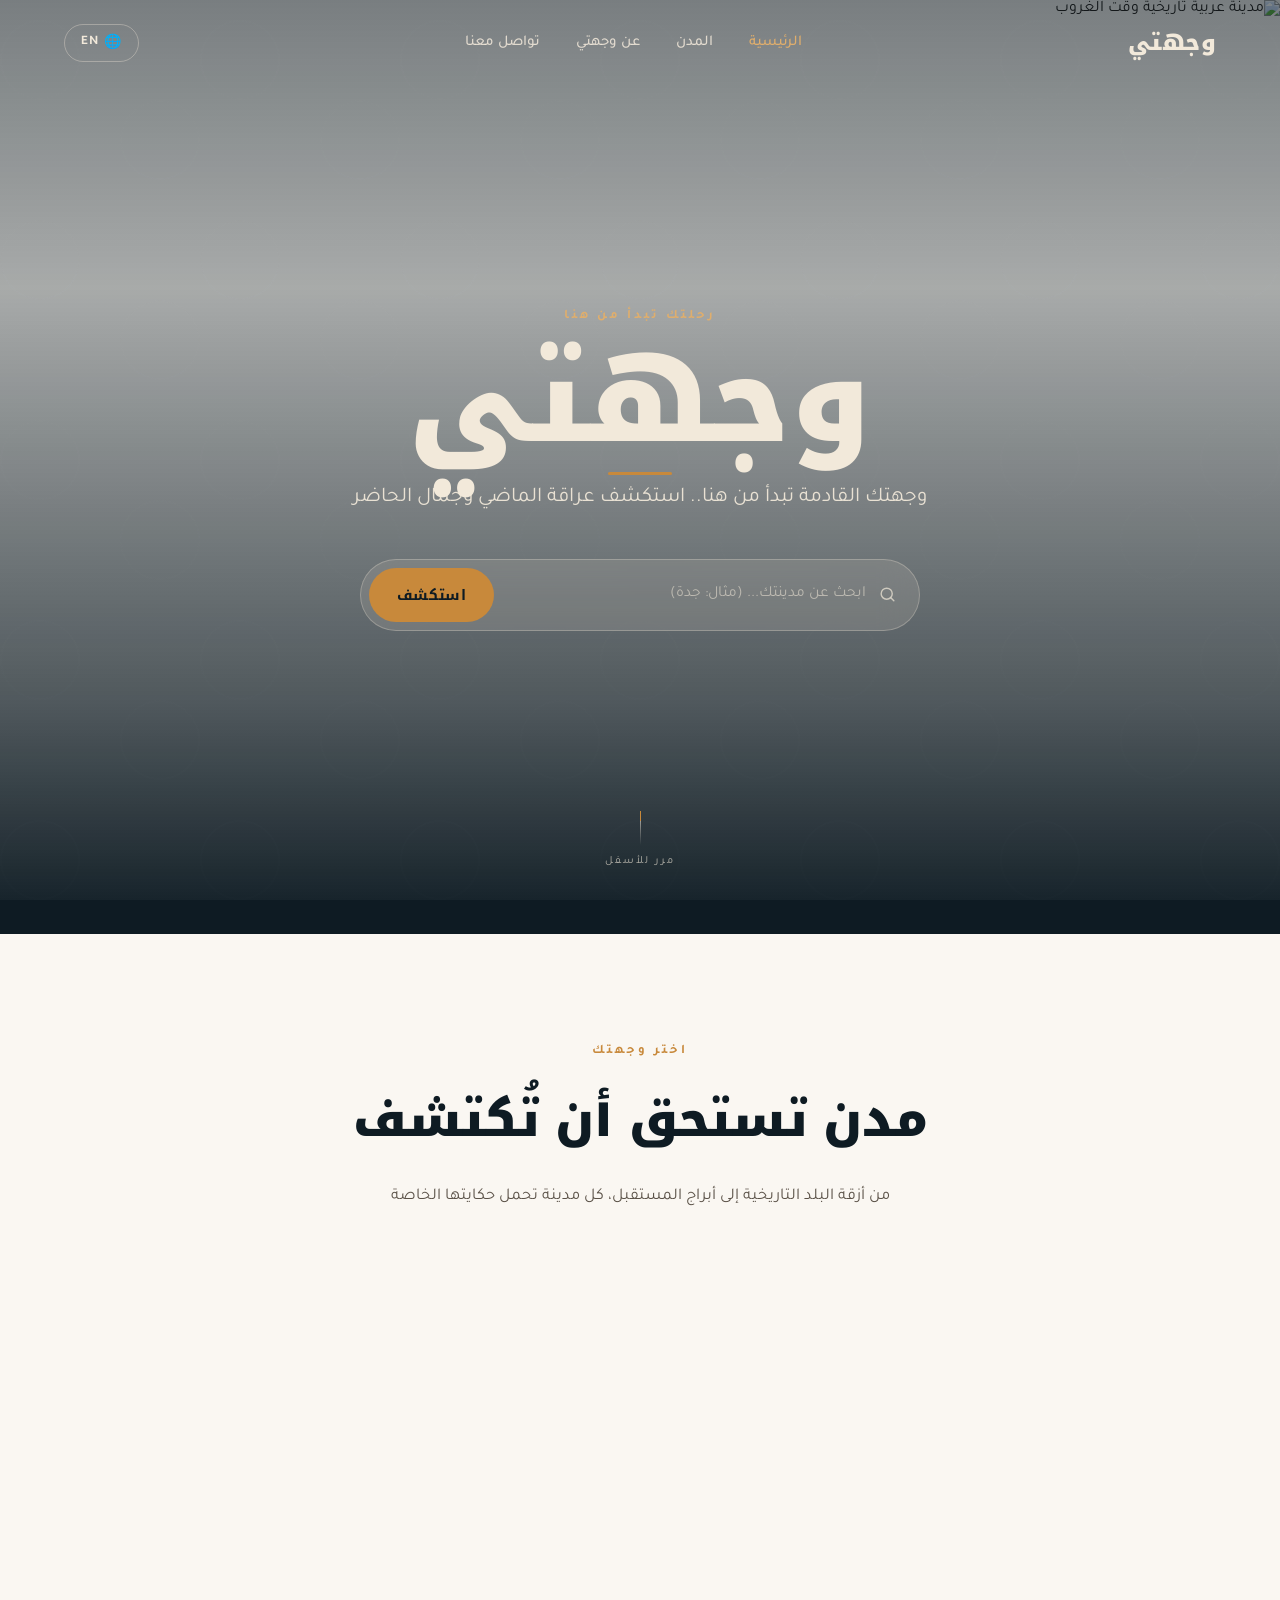
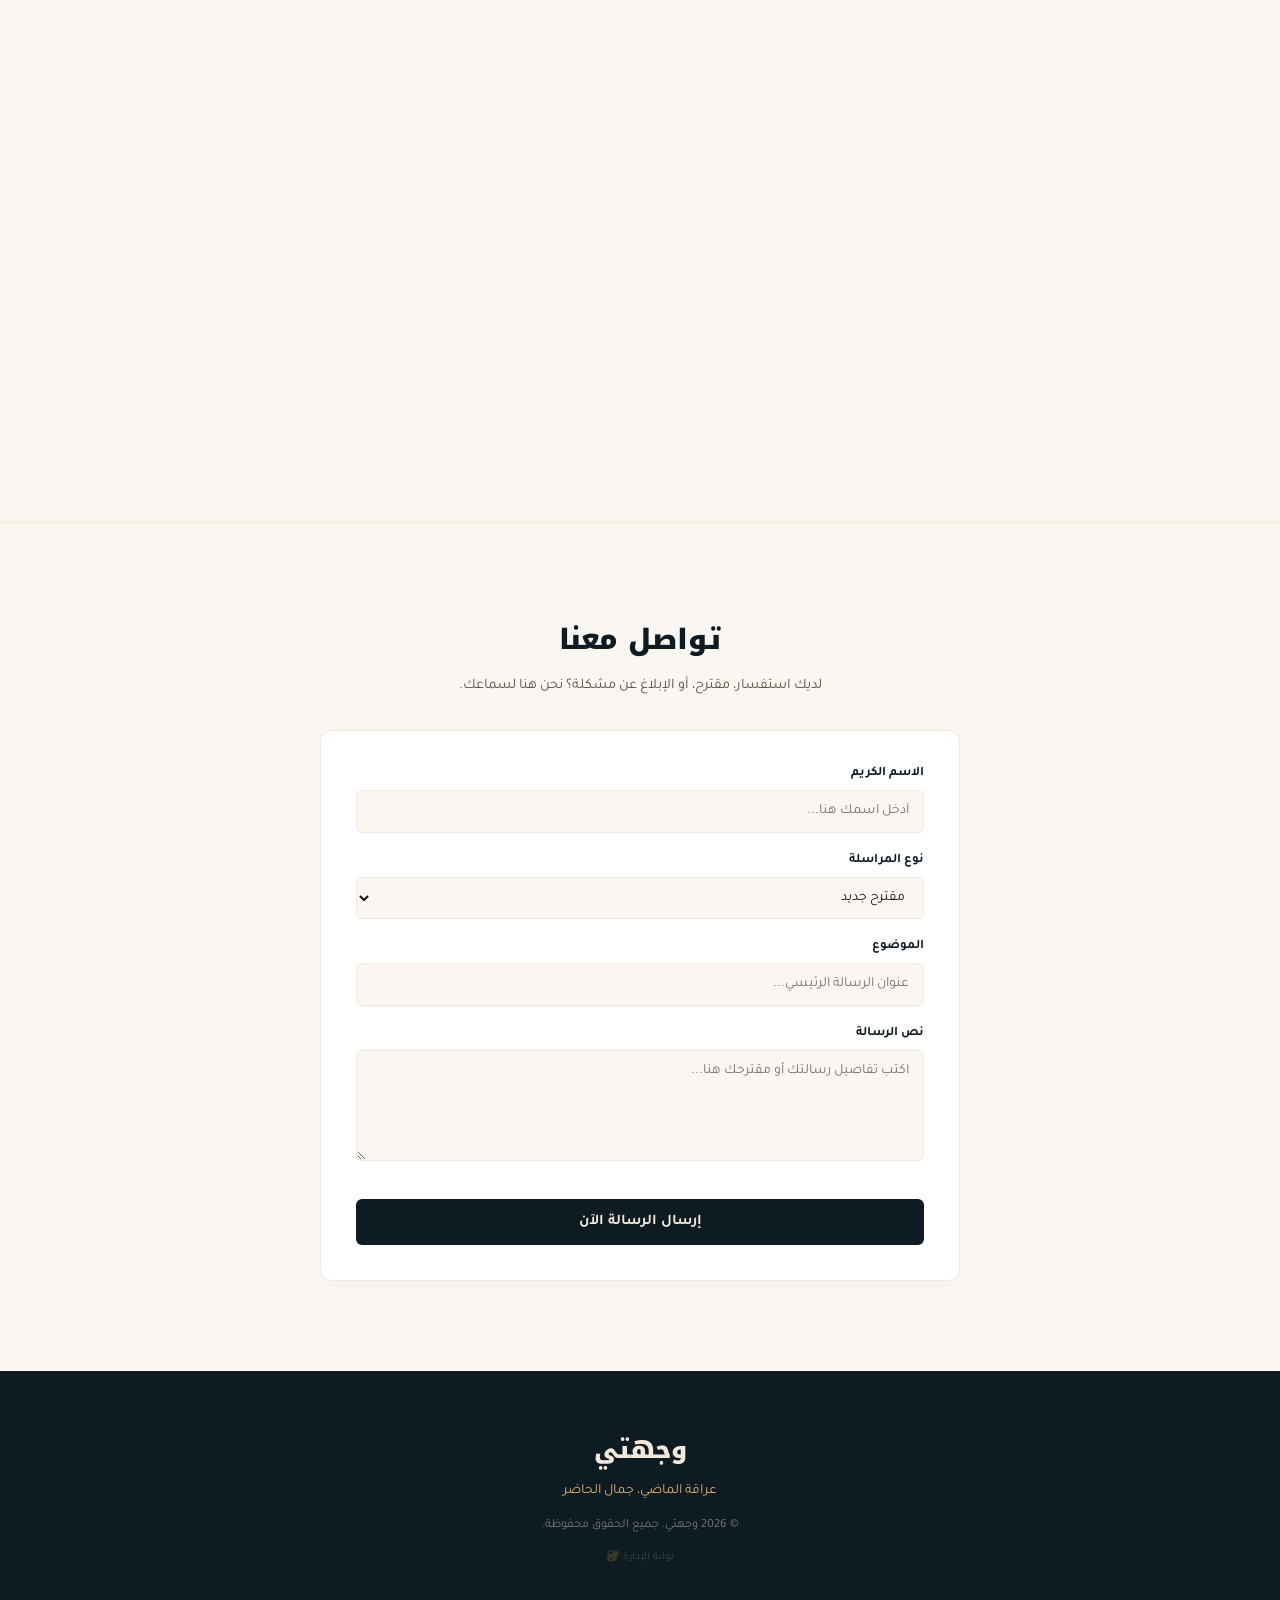
==== index.html @ 1bbedc6c "Add files via upload" ====
<!DOCTYPE html>
<html lang="ar" dir="rtl">
<head>
<meta charset="UTF-8">
<meta name="viewport" content="width=device-width, initial-scale=1.0">
<title>وجهتي | Wajhati — استكشف عراقة الماضي وجمال الحاضر</title>
<meta name="description" content="وجهتي: دليلك السياحي لاستكشاف أجمل المدن العربية. ابحث عن مدينتك القادمة أو اختر من بين جدة، الرياض، ودبي.">


<link rel="preconnect" href="https://fonts.googleapis.com">
<link rel="preconnect" href="https://fonts.gstatic.com" crossorigin>
<link href="https://fonts.googleapis.com/css2?family=Noto+Kufi+Arabic:wght@400;500;700;900&family=Tajawal:wght@300;400;500;700&family=Playfair+Display:ital,wght@0,500;0,700;0,900;1,500&family=Inter:wght@300;400;500;600;700&display=swap" rel="stylesheet">

<link rel="stylesheet" href="style.css">
</head>
<body>

<!-- ===================== NAVBAR ===================== -->
<header class="nav" id="nav">
  <div class="nav__inner">
    <a href="#top" class="nav__logo" data-ar="وجهتي" data-en="Wajhati">وجهتي</a>

    <nav class="nav__links" data-ar-list='["الرئيسية","المدن","عن وجهتي","تواصل معنا"]' data-en-list='["Home","Cities","About","Contact Us"]'>
      <a href="#top" class="active">الرئيسية</a>
      <a href="#cities">المدن</a>
      <a href="#about">عن وجهتي</a>
      <a href="#contact">تواصل معنا</a>
    </nav>

    <button class="lang-switch" id="langSwitch" aria-label="Switch language">
      <span class="lang-switch__globe">🌐</span>
      <span class="lang-switch__label" data-ar="EN" data-en="AR">EN</span>
    </button>
  </div>
</header>

<!-- ===================== HERO ===================== -->
<section class="hero" id="top">
  <div class="hero__bg">
    <img src="https://images.unsplash.com/photo-1539768942893-daf53e448371?auto=format&fit=crop&w=1920&q=80"
         alt="مدينة عربية تاريخية وقت الغروب"
         class="hero__img" id="heroImg">
    <div class="hero__gradient"></div>
    <div class="hero__pattern"></div>
  </div>

  <div class="hero__content">
    <p class="hero__eyebrow" data-ar="رحلتك تبدأ من هنا" data-en="YOUR JOURNEY STARTS HERE">رحلتك تبدأ من هنا</p>

    <h1 class="hero__title">
      <span class="hero__title-ar" data-ar="وجهتي" data-en="Wajhati">وجهتي</span>
    </h1>

    <p class="hero__slogan" data-ar="وجهتك القادمة تبدأ من هنا.. استكشف عراقة الماضي وجمال الحاضر"
       data-en="Your next destination starts here.. Explore the heritage of the past and the beauty of the present">
       وجهتك القادمة تبدأ من هنا.. استكشف عراقة الماضي وجمال الحاضر
    </p>

    <form class="search-bar" id="searchForm" role="search">
      <svg class="search-bar__icon" viewBox="0 0 24 24" fill="none" xmlns="http://www.w3.org/2000/svg">
        <circle cx="11" cy="11" r="7" stroke="currentColor" stroke-width="1.8"/>
        <path d="M20 20L16.5 16.5" stroke="currentColor" stroke-width="1.8" stroke-linecap="round"/>
      </svg>
      <input
        type="text"
        id="searchInput"
        class="search-bar__input"
        placeholder="ابحث عن مدينتك... (مثال: جدة)"
        data-ar-placeholder="ابحث عن مدينتك... (مثال: جدة)"
        data-en-placeholder="Search for your city... (e.g. Dubai)"
        autocomplete="off">
      <button type="submit" class="search-bar__btn" data-ar="استكشف" data-en="Explore">استكشف</button>
    </form>

    <div class="hero__suggest" id="searchSuggest" hidden></div>
  </div>

  <a href="#cities" class="hero__scroll" aria-label="انتقل إلى المدن">
    <span class="hero__scroll-line"></span>
    <span class="hero__scroll-text" data-ar="مرر للأسفل" data-en="Scroll">مرر للأسفل</span>
  </a>
</section>

<!-- ===================== GEOMETRIC DIVIDER (signature element) ===================== -->
<div class="divider" aria-hidden="true">
  <svg viewBox="0 0 1200 60" preserveAspectRatio="none" class="divider__svg">
    <polyline class="divider__path" points="0,30 60,30 90,5 120,55 150,30 1050,30 1080,5 1110,55 1140,30 1200,30" />
  </svg>
</div>

<!-- ===================== CITIES SECTION ===================== -->
<section class="cities" id="cities">
  <div class="cities__head">
    <p class="cities__eyebrow" data-ar="اختر وجهتك" data-en="CHOOSE YOUR DESTINATION">اختر وجهتك</p>
    <h2 class="cities__title" data-ar="مدن تستحق أن تُكتشف" data-en="Cities worth discovering">مدن تستحق أن تُكتشف</h2>
    <p class="cities__sub" data-ar="من أزقة البلد التاريخية إلى أبراج المستقبل، كل مدينة تحمل حكايتها الخاصة"
       data-en="From the historic alleys of Al-Balad to the towers of tomorrow, every city carries its own story">
       من أزقة البلد التاريخية إلى أبراج المستقبل، كل مدينة تحمل حكايتها الخاصة
    </p>
  </div>

  <div class="city-grid" id="cityGrid">

    <!-- Jeddah - featured/large card -->
    <article class="city-card city-card--feature" data-city="جدة" data-city-en="Jeddah" data-slug="jeddah" tabindex="0" role="button">
      <img class="city-card__img" src="https://encrypted-tbn0.gstatic.com/images?q=tbn:ANd9GcT3QonoEvuys_ifdmq8AvYgefjI7_ArIs8GaLgPFwZIPSbZ4iLvled9uHA&s=10" alt="حي البلد التاريخي في جدة">
      <div class="city-card__shade"></div>
      <div class="city-card__content">
        <span class="city-card__tag" data-ar="عروس البحر الأحمر" data-en="Bride of the Red Sea">عروس البحر الأحمر</span>
        <h3 class="city-card__name" data-ar="جدة" data-en="Jeddah">جدة</h3>
        <p class="city-card__desc" data-ar="البلد التاريخي، الواجهة البحرية، ونابض بالحياة" data-en="Historic Al-Balad, a vibrant waterfront corniche">البلد التاريخي، الواجهة البحرية، ونابض بالحياة</p>
        <span class="city-card__cta" data-ar="اكتشف المدينة ←" data-en="Discover the city →">اكتشف المدينة ←</span>
      </div>
    </article>

    <!-- Riyadh -->
    <article class="city-card" data-city="الرياض" data-city-en="Riyadh" data-slug="riyadh" tabindex="0" role="button">
      <img class="city-card__img" src="https://www.rcrc.gov.sa/wp-content/uploads/2025/01/%D8%A7%D9%84%D8%B1%D9%8A%D8%A7%D8%B6-1.jpg.webp" alt="برج المملكة في الرياض">
      <div class="city-card__shade"></div>
      <div class="city-card__content">
        <span class="city-card__tag" data-ar="عاصمة التحول" data-en="Capital of Transformation">عاصمة التحول</span>
        <h3 class="city-card__name" data-ar="الرياض" data-en="Riyadh">الرياض</h3>
        <p class="city-card__desc" data-ar="حيث تلتقي العمارة العصرية بتاريخ نجد" data-en="Where modern architecture meets Najd's heritage">حيث تلتقي العمارة العصرية بتاريخ نجد</p>
        <span class="city-card__cta" data-ar="اكتشف المدينة ←" data-en="Discover the city →">اكتشف المدينة ←</span>
      </div>
    </article>

    <!-- Dubai -->
    <article class="city-card" data-city="دبي" data-city-en="Dubai" data-slug="dubai" tabindex="0" role="button">
      <img class="city-card__img" src="https://images.unsplash.com/photo-1512453979798-5ea266f8880c?auto=format&fit=crop&w=900&q=80" alt="برج خليفة في دبي">
      <div class="city-card__shade"></div>
      <div class="city-card__content">
        <span class="city-card__tag" data-ar="مدينة المستقبل" data-en="City of the Future">مدينة المستقبل</span>
        <h3 class="city-card__name" data-ar="دبي" data-en="Dubai">دبي</h3>
        <p class="city-card__desc" data-ar="ناطحات سحاب، أسواق تقليدية، وفخامة لا حدود لها" data-en="Soaring towers, traditional souks, boundless luxury">ناطحات سحاب، أسواق تقليدية، وفخامة لا حدود لها</p>
        <span class="city-card__cta" data-ar="اكتشف المدينة ←" data-en="Discover the city →">اكتشف المدينة ←</span>
      </div>
    </article>

  </div>
</section>
<section class="contact-sec" id="contact">
  <div class="contact-sec__inner">
    <h2 class="contact-sec__title" data-ar="تواصل معنا" data-en="Contact Us">تواصل معنا</h2>
    <p class="contact-sec__subtitle" data-ar="لديك استفسار، مقترح، أو الإبلاغ عن مشكلة؟ نحن هنا لسماعك." data-en="Have a question, suggestion, or reporting an issue? We're here to listen.">لديك استفسار، مقترح، أو الإبلاغ عن مشكلة؟ نحن هنا لسماعك.</p>
    
    <form id="wajhatiContactForm" class="contact-form">
      <div class="contact-form__group">
        <label data-ar="الاسم" data-en="Your Name">الاسم الكريم</label>
        <input type="text" id="contactName" required placeholder="أدخل اسمك هنا...">
      </div>
      
      <div class="contact-form__group">
        <label data-ar="نوع المراسلة" data-en="Message Type">نوع المراسلة</label>
        <select id="contactType" class="contact-form__select">
          <option value="Suggestion" data-ar="مقترح جديد" data-en="New Suggestion">مقترح جديد</option>
          <option value="Issue Report" data-ar="الإبلاغ عن مشكلة" data-en="Report an Issue">الإبلاغ عن مشكلة</option>
          <option value="Feedback" data-ar="رأي" data-en="General Feedback">رأي وتغذية راجعة</option>
        </select>
      </div>

      <div class="contact-form__group">
        <label data-ar="الموضوع" data-en="Subject">الموضوع</label>
        <input type="text" id="contactSubject" required placeholder="عنوان الرسالة الرئيسي...">
      </div>

      <div class="contact-form__group">
        <label data-ar="نص الرسالة" data-en="Message Details">نص الرسالة</label>
        <textarea id="contactMessage" rows="5" required placeholder="اكتب تفاصيل رسالتك أو مقترحك هنا..."></textarea>
      </div>

      <button type="submit" class="contact-form__btn" data-ar="إرسال الرسالة الآن" data-en="Send Message Now">إرسال الرسالة الآن</button>
    </form>
  </div>
</section>
<!-- ===================== FOOTER (minimal) ===================== -->
<footer class="footer" id="about">
  <div class="footer__inner">
    <span class="footer__logo">وجهتي</span>
    <p class="footer__tag" data-ar="عراقة الماضي، جمال الحاضر" data-en="Heritage of the past, beauty of the present">عراقة الماضي، جمال الحاضر</p>
    <p class="footer__copy" data-ar="© 2026 وجهتي. جميع الحقوق محفوظة." data-en="© 2026 Wajhati. All rights reserved.">© 2026 وجهتي. جميع الحقوق محفوظة.</p>
  </div>
  <div style="text-align: center; margin-top: 15px;">
  <a href="login.html" style="font-size: 11px; color: rgba(242,233,218,.2); font-family: var(--ar-body);" data-ar="بوابة الإدارة 🔐" data-en="Admin Portal 🔐">بوابة الإدارة 🔐</a>
</div>
</footer>

<script type="module" src="script.js"></script>
<script type="module" src="firebase-cities.js"></script>
</body>
</html>
---- style.css ----
:root{
  --night:#0E1B23;
  --night-2:#142732;
  --sand:#F2E9DA;
  --gold:#C8893B;
  --gold-light:#E0AE6C;
  --teal:#1B4B4F;
  --paper:#FAF7F2;
  --ink:#1A1410;
  --ink-soft:#5B5248;

  --ar-display:"Noto Kufi Arabic", sans-serif;
  --ar-body:"Tajawal", sans-serif;
  --en-display:"Playfair Display", serif;
  --en-body:"Inter", sans-serif;

  --ease:cubic-bezier(.22,1,.36,1);
  --container:1240px;
}

*{margin:0;padding:0;box-sizing:border-box;}
html{scroll-behavior:smooth;}

body{
  background:var(--paper);
  color:var(--ink);
  font-family:var(--ar-body);
  overflow-x:hidden;
  -webkit-font-smoothing:antialiased;
}

/* Language mode toggles font stacks site-wide */
body.lang-en{
  font-family:var(--en-body);
}
body.lang-en [dir-flip]{ }

img{display:block;max-width:100%;}
a{color:inherit;text-decoration:none;}
button{font:inherit;cursor:pointer;border:none;background:none;color:inherit;}

@media (prefers-reduced-motion: reduce){
  *{animation-duration:.001ms !important;animation-iteration-count:1 !important;transition-duration:.001ms !important;scroll-behavior:auto !important;}
}

[data-en]{ }
body:not(.lang-en) [data-ar]{} 

/* ============================================================
   NAVBAR
   ============================================================ */
.nav{
  position:fixed; inset-inline:0; top:0;
  z-index:100;
  padding:22px clamp(20px,5vw,64px);
  display:flex; justify-content:center;
  transition:background .4s var(--ease), padding .4s var(--ease), box-shadow .4s var(--ease);
}
.nav.scrolled{
  background:rgba(250,247,242,.88);
  backdrop-filter:blur(14px);
  -webkit-backdrop-filter:blur(14px);
  padding:14px clamp(20px,5vw,64px);
  box-shadow:0 1px 0 rgba(26,20,16,.06);
}
.nav__inner{
  width:100%; max-width:var(--container);
  display:flex; align-items:center; justify-content:space-between;
  gap:24px;
}
.nav__logo{
  font-family:var(--ar-display);
  font-weight:900;
  font-size:22px;
  letter-spacing:.5px;
  color:var(--sand);
  transition:color .4s var(--ease);
}
.nav.scrolled .nav__logo{ color:var(--night); }
body.lang-en .nav__logo{ font-family:var(--en-display); font-style:italic; font-weight:700; }

.nav__links{
  display:flex; gap:36px;
  font-size:15px; font-weight:500;
}
.nav__links a{
  color:rgba(242,233,218,.85);
  position:relative;
  transition:color .3s;
}
.nav.scrolled .nav__links a{ color:var(--ink-soft); }
.nav__links a.active{ color:var(--gold-light); }
.nav.scrolled .nav__links a.active{ color:var(--gold); }
.nav__links a::after{
  content:"";
  position:absolute; right:0; left:0; bottom:-6px;
  height:1.5px; background:var(--gold);
  transform:scaleX(0); transform-origin:center;
  transition:transform .35s var(--ease);
}
.nav__links a:hover::after{ transform:scaleX(1); }

.lang-switch{
  display:flex; align-items:center; gap:6px;
  padding:8px 16px;
  border:1px solid rgba(242,233,218,.35);
  border-radius:999px;
  color:var(--sand);
  font-size:13px; font-weight:600; letter-spacing:.5px;
  transition:all .3s var(--ease);
}
.nav.scrolled .lang-switch{ color:var(--night); border-color:rgba(26,20,16,.18); }
.lang-switch:hover{ border-color:var(--gold); background:rgba(200,137,59,.1); }
.lang-switch__globe{ font-size:14px; }

@media (max-width:760px){
  .nav__links{ display:none; }
}

/* ============================================================
   HERO
   ============================================================ */
.hero{
  position:relative;
  min-height:100vh;
  display:flex; flex-direction:column; align-items:center; justify-content:center;
  overflow:hidden;
}
.hero__bg{ position:absolute; inset:0; z-index:0; }
.hero__img{
  width:100%; height:100%; object-fit:cover;
  position:absolute; inset:0;
  transform:scale(1.06);
  animation:heroZoom 22s ease-out forwards;
}
@keyframes heroZoom{ to{ transform:scale(1); } }

.hero__gradient{
  position:absolute; inset:0;
  background:
    linear-gradient(180deg, rgba(14,27,35,.55) 0%, rgba(14,27,35,.35) 32%, rgba(14,27,35,.72) 78%, rgba(14,27,35,.96) 100%);
}
.hero__pattern{
  position:absolute; inset:0;
  opacity:.07; mix-blend-mode:overlay;
  background-image:
    radial-gradient(circle at 20% 30%, transparent 0 38px, rgba(242,233,218,.4) 39px, transparent 40px),
    radial-gradient(circle at 80% 70%, transparent 0 38px, rgba(242,233,218,.4) 39px, transparent 40px);
  background-size:200px 200px;
}

.hero__content{
  position:relative; z-index:2;
  width:100%; max-width:760px;
  padding:0 24px;
  display:flex; flex-direction:column; align-items:center;
  text-align:center;
  margin-top:40px;
}

.hero__eyebrow{
  font-family:var(--ar-body);
  font-size:13px; font-weight:700;
  letter-spacing:3px;
  color:var(--gold-light);
  text-transform:uppercase;
  margin-bottom:18px;
  opacity:0; animation:fadeUp .8s var(--ease) .15s forwards;
}
body.lang-en .hero__eyebrow{ font-family:var(--en-body); letter-spacing:4px; }

.hero__title{ margin-bottom:18px; opacity:0; animation:fadeUp .9s var(--ease) .3s forwards; }
.hero__title-ar{
  font-family:var(--ar-display);
  font-weight:900;
  font-size:clamp(56px, 11vw, 118px);
  line-height:1;
  color:var(--sand);
  letter-spacing:1px;
  display:inline-block;
  position:relative;
}
body.lang-en .hero__title-ar{
  font-family:var(--en-display);
  font-style:italic;
  font-weight:700;
  letter-spacing:0;
}
.hero__title-ar::after{
  content:"";
  position:absolute; bottom:-14px; left:50%;
  width:64px; height:3px;
  background:var(--gold);
  transform:translateX(-50%);
  border-radius:2px;
}

.hero__slogan{
  font-family:var(--ar-body);
  font-weight:400;
  font-size:clamp(16px, 2.4vw, 21px);
  line-height:1.8;
  color:rgba(242,233,218,.92);
  max-width:580px;
  margin-bottom:42px;
  opacity:0; animation:fadeUp .9s var(--ease) .45s forwards;
}
body.lang-en .hero__slogan{ font-family:var(--en-body); font-weight:300; }

/* Search bar */
.search-bar{
  position:relative;
  width:100%; max-width:560px;
  display:flex; align-items:center; gap:8px;
  background:rgba(242,233,218,.13);
  border:1px solid rgba(242,233,218,.28);
  backdrop-filter:blur(18px);
  -webkit-backdrop-filter:blur(18px);
  border-radius:999px;
  padding:8px 8px 8px 22px;
  opacity:0; animation:fadeUp .9s var(--ease) .6s forwards;
  transition:border-color .3s, background .3s;
}
[dir="rtl"] .search-bar{ padding:8px 22px 8px 8px; }
.search-bar:focus-within{
  border-color:var(--gold);
  background:rgba(242,233,218,.18);
}
.search-bar__icon{
  width:19px; height:19px; flex-shrink:0;
  color:rgba(242,233,218,.7);
}
.search-bar__input{
  flex:1; min-width:0;
  background:none; border:none; outline:none;
  color:var(--sand);
  font-family:var(--ar-body);
  font-size:15.5px;
  padding:12px 4px;
}
body.lang-en .search-bar__input{ font-family:var(--en-body); }
.search-bar__input::placeholder{ color:rgba(242,233,218,.55); }

.search-bar__btn{
  flex-shrink:0;
  background:var(--gold);
  color:var(--night);
  font-family:var(--ar-display);
  font-weight:700;
  font-size:14.5px;
  padding:13px 28px;
  border-radius:999px;
  letter-spacing:.3px;
  transition:background .3s, transform .25s var(--ease);
}
body.lang-en .search-bar__btn{ font-family:var(--en-body); font-weight:600; }
.search-bar__btn:hover{ background:var(--gold-light); transform:translateY(-1px); }
.search-bar__btn:active{ transform:translateY(0); }

/* Live suggestion dropdown */
.hero__suggest{
  position:absolute;
  top:calc(100% + 10px);
  left:50%;
  transform:translateX(-50%);
  width:100%; max-width:560px;
  background:rgba(20,39,50,.92);
  backdrop-filter:blur(18px);
  border:1px solid rgba(242,233,218,.18);
  border-radius:18px;
  overflow:hidden;
  text-align:right;
  animation:fadeUp .3s var(--ease) forwards;
}
[dir="ltr"] .hero__suggest{ text-align:left; }
.hero__suggest button{
  display:block; width:100%;
  padding:13px 22px;
  color:var(--sand);
  font-family:var(--ar-body);
  font-size:15px;
  transition:background .2s;
}
body.lang-en .hero__suggest button{ font-family:var(--en-body); }
.hero__suggest button:hover, .hero__suggest button.active{ background:rgba(200,137,59,.18); color:var(--gold-light); }
.hero__suggest small{ opacity:.55; font-size:12.5px; margin-inline-start:8px; }

@keyframes fadeUp{
  from{ opacity:0; transform:translateY(18px); }
  to{ opacity:1; transform:translateY(0); }
}

.hero__scroll{
  position:absolute; bottom:32px; z-index:2;
  display:flex; flex-direction:column; align-items:center; gap:10px;
  color:rgba(242,233,218,.7);
  font-size:11px; letter-spacing:2px;
  animation:fadeUp 1s var(--ease) 1s forwards; opacity:0;
}
.hero__scroll-line{
  width:1px; height:34px;
  background:linear-gradient(180deg, rgba(242,233,218,.8), transparent);
  position:relative;
  overflow:hidden;
}
.hero__scroll-line::after{
  content:""; position:absolute; top:0; left:0; width:100%; height:10px;
  background:var(--gold);
  animation:scrollDrip 1.8s ease-in-out infinite;
}
@keyframes scrollDrip{
  0%{ transform:translateY(-10px); opacity:0; }
  30%{ opacity:1; }
  100%{ transform:translateY(34px); opacity:0; }
}


.divider{
  background:var(--night);
  line-height:0;
}
.divider__svg{ width:100%; height:34px; display:block; }
.divider__path{
  fill:none;
  stroke:var(--gold);
  stroke-width:2;
  stroke-linejoin:round;
  stroke-linecap:round;
  stroke-dasharray:1400;
  stroke-dashoffset:1400;
  transition:stroke-dashoffset 1.4s var(--ease);
}
.divider__path.drawn{ stroke-dashoffset:0; }

/* ============================================================
   CITIES SECTION
   ============================================================ */
.cities{
  background:var(--paper);
  padding:110px clamp(20px,6vw,64px) 130px;
}
.cities__head{
  max-width:var(--container);
  margin:0 auto 56px;
  text-align:center;
}
.cities__eyebrow{
  font-size:13px; font-weight:700; letter-spacing:3px;
  color:var(--gold); text-transform:uppercase;
  margin-bottom:14px;
}
body.lang-en .cities__eyebrow{ font-family:var(--en-body); }
.cities__title{
  font-family:var(--ar-display);
  font-weight:900;
  font-size:clamp(32px, 4.5vw, 48px);
  color:var(--night);
  margin-bottom:16px;
}
body.lang-en .cities__title{ font-family:var(--en-display); font-style:italic; font-weight:700; }
.cities__sub{
  font-size:16.5px; line-height:1.8;
  color:var(--ink-soft);
  max-width:560px; margin:0 auto;
}
body.lang-en .cities__sub{ font-family:var(--en-body); }


.city-grid{
  max-width:var(--container);
  margin:0 auto;
  display:grid;
  grid-template-columns:1fr 1fr;
  grid-template-rows:380px 320px;
  gap:24px;
}
.city-card--feature{
  grid-column:1 / -1;
  grid-row:1;
  height:380px;
}

.city-card{
  position:relative;
  border-radius:20px;
  overflow:hidden;
  cursor:pointer;
  height:320px;
  isolation:isolate;
  box-shadow:0 1px 3px rgba(26,20,16,.08);
  transition:box-shadow .45s var(--ease), transform .45s var(--ease);
}
.city-card:hover, .city-card:focus-visible{
  box-shadow:0 28px 60px -18px rgba(14,27,35,.45), 0 0 0 1px rgba(200,137,59,.25);
  transform:translateY(-4px);
}
.city-card:focus-visible{ outline:2px solid var(--gold); outline-offset:3px; }

.city-card__img{
  position:absolute; inset:0;
  width:100%; height:100%; object-fit:cover;
  transform:scale(1.0);
  transition:transform 1.1s var(--ease);
}
.city-card:hover .city-card__img{ transform:scale(1.09); }

.city-card__shade{
  position:absolute; inset:0;
  background:linear-gradient(180deg, rgba(14,27,35,.05) 0%, rgba(14,27,35,.35) 55%, rgba(14,27,35,.92) 100%);
  transition:background .4s;
}
.city-card:hover .city-card__shade{
  background:linear-gradient(180deg, rgba(14,27,35,.15) 0%, rgba(14,27,35,.45) 50%, rgba(14,27,35,.95) 100%);
}

.city-card__content{
  position:absolute; inset-inline:0; bottom:0;
  padding:26px 28px;
  z-index:2;
  transform:translateY(6px);
  transition:transform .45s var(--ease);
}
.city-card:hover .city-card__content{ transform:translateY(0); }

.city-card__tag{
  display:inline-block;
  font-size:12px; font-weight:700; letter-spacing:1px;
  color:var(--gold-light);
  text-transform:uppercase;
  margin-bottom:8px;
}
body.lang-en .city-card__tag{ font-family:var(--en-body); }

.city-card__name{
  font-family:var(--ar-display);
  font-weight:900;
  color:var(--sand);
  font-size:clamp(26px,3vw,34px);
  margin-bottom:6px;
}
.city-card--feature .city-card__name{ font-size:clamp(32px,4vw,44px); }
body.lang-en .city-card__name{ font-family:var(--en-display); font-style:italic; font-weight:700; }

.city-card__desc{
  color:rgba(242,233,218,.82);
  font-size:14.5px; line-height:1.6;
  max-width:380px;
  margin-bottom:14px;
}
body.lang-en .city-card__desc{ font-family:var(--en-body); font-weight:300; }

.city-card__cta{
  display:inline-flex; align-items:center;
  font-size:13.5px; font-weight:700;
  color:var(--sand);
  opacity:0;
  transform:translateY(6px);
  transition:opacity .35s var(--ease), transform .35s var(--ease);
}
body.lang-en .city-card__cta{ font-family:var(--en-body); }
.city-card:hover .city-card__cta, .city-card:focus-visible .city-card__cta{
  opacity:1; transform:translateY(0);
}

/* scroll-reveal */
.city-card{ opacity:0; transform:translateY(28px); }
.city-card.revealed{
  opacity:1; transform:translateY(0);
  transition:opacity .7s var(--ease), transform .7s var(--ease), box-shadow .45s var(--ease);
}

@media (max-width:880px){
  .city-grid{
    grid-template-columns:1fr;
    grid-template-rows:none;
  }
  .city-card--feature, .city-card{ height:300px; grid-column:1; grid-row:auto; }
}

@media (max-width:480px){
  .cities{ padding:80px 16px 90px; }
  .city-card--feature, .city-card{ height:260px; }
}

/* ============================================================
   FOOTER
   ============================================================ */
.footer{
  background:var(--night);
  padding:56px 24px 40px;
  text-align:center;
}
.footer__logo{
  font-family:var(--ar-display);
  font-weight:900;
  font-size:24px;
  color:var(--sand);
  display:block;
  margin-bottom:10px;
}
body.lang-en .footer__logo{ font-family:var(--en-display); font-style:italic; }
.footer__tag{
  color:var(--gold-light);
  font-size:14px;
  margin-bottom:18px;
}
body.lang-en .footer__tag{ font-family:var(--en-body); }
.footer__copy{
  color:rgba(242,233,218,.45);
  font-size:12.5px;
}
body.lang-en .footer__copy{ font-family:var(--en-body); }

/* ============================================================
   RESPONSIVE — HERO TUNING
   ============================================================ */
@media (max-width:600px){
  .hero__content{ margin-top:60px; }
  .search-bar{ padding:6px 6px 6px 16px; border-radius:28px; }
  [dir="rtl"] .search-bar{ padding:6px 16px 6px 6px; }
  .search-bar__btn{ padding:12px 20px; font-size:13.5px; }
  .search-bar__input{ font-size:14.5px; }
  .hero__scroll{ display:none; }
}

@media (max-width: 380px){
  .hero__title-ar{ font-size:48px; }
}
/* ---------- CONTACT US SECTION STYLING ---------- */
.contact-sec {
  background: var(--paper);
  padding: 90px 24px;
  border-top: 1px solid var(--sand);
}
.contact-sec__inner {
  max-width: 640px;
  margin: 0 auto;
}
.contact-sec__title {
  font-family: var(--ar-display);
  font-weight: 900;
  font-size: 28px;
  color: var(--night);
  text-align: center;
  margin-bottom: 12px;
}
body.lang-en .contact-sec__title { font-family: var(--en-display); font-style: italic; }

.contact-sec__subtitle {
  font-family: var(--ar-body);
  color: var(--ink-soft);
  text-align: center;
  font-size: 14.5px;
  margin-bottom: 35px;
}
body.lang-en .contact-sec__subtitle { font-family: var(--en-body); }

.contact-form {
  background: #ffffff;
  border: 1px solid var(--sand);
  padding: 35px;
  border-radius: 12px;
  box-shadow: 0 6px 24px rgba(14,27,35,0.02);
}
.contact-form__group {
  margin-bottom: 20px;
}
.contact-form__group label {
  display: block;
  font-size: 13px;
  font-weight: 700;
  color: var(--night);
  margin-bottom: 8px;
}
.contact-form__group input, 
.contact-form__select, 
.contact-form__group textarea {
  width: 100%;
  padding: 12px 14px;
  border: 1px solid var(--sand);
  background: var(--paper);
  border-radius: 6px;
  font-family: var(--ar-body);
  color: var(--ink);
  font-size: 14px;
  transition: border-color 0.3s, background-color 0.3s;
}
body.lang-en .contact-form__group input, 
body.lang-en .contact-form__select, 
body.lang-en .contact-form__group textarea { font-family: var(--en-body); }

.contact-form__group input:focus, 
.contact-form__select:focus, 
.contact-form__group textarea:focus {
  border-color: var(--gold);
  background: #fff;
  outline: none;
}
.contact-form__btn {
  background: var(--night);
  color: var(--sand);
  width: 100%;
  padding: 14px;
  border-radius: 6px;
  font-weight: 700;
  font-family: var(--ar-body);
  font-size: 15px;
  margin-top: 10px;
  transition: all 0.25s var(--ease);
}
body.lang-en .contact-form__btn { font-family: var(--en-body); }
.contact-form__btn:hover {
  background: var(--gold);
  color: var(--night);
}
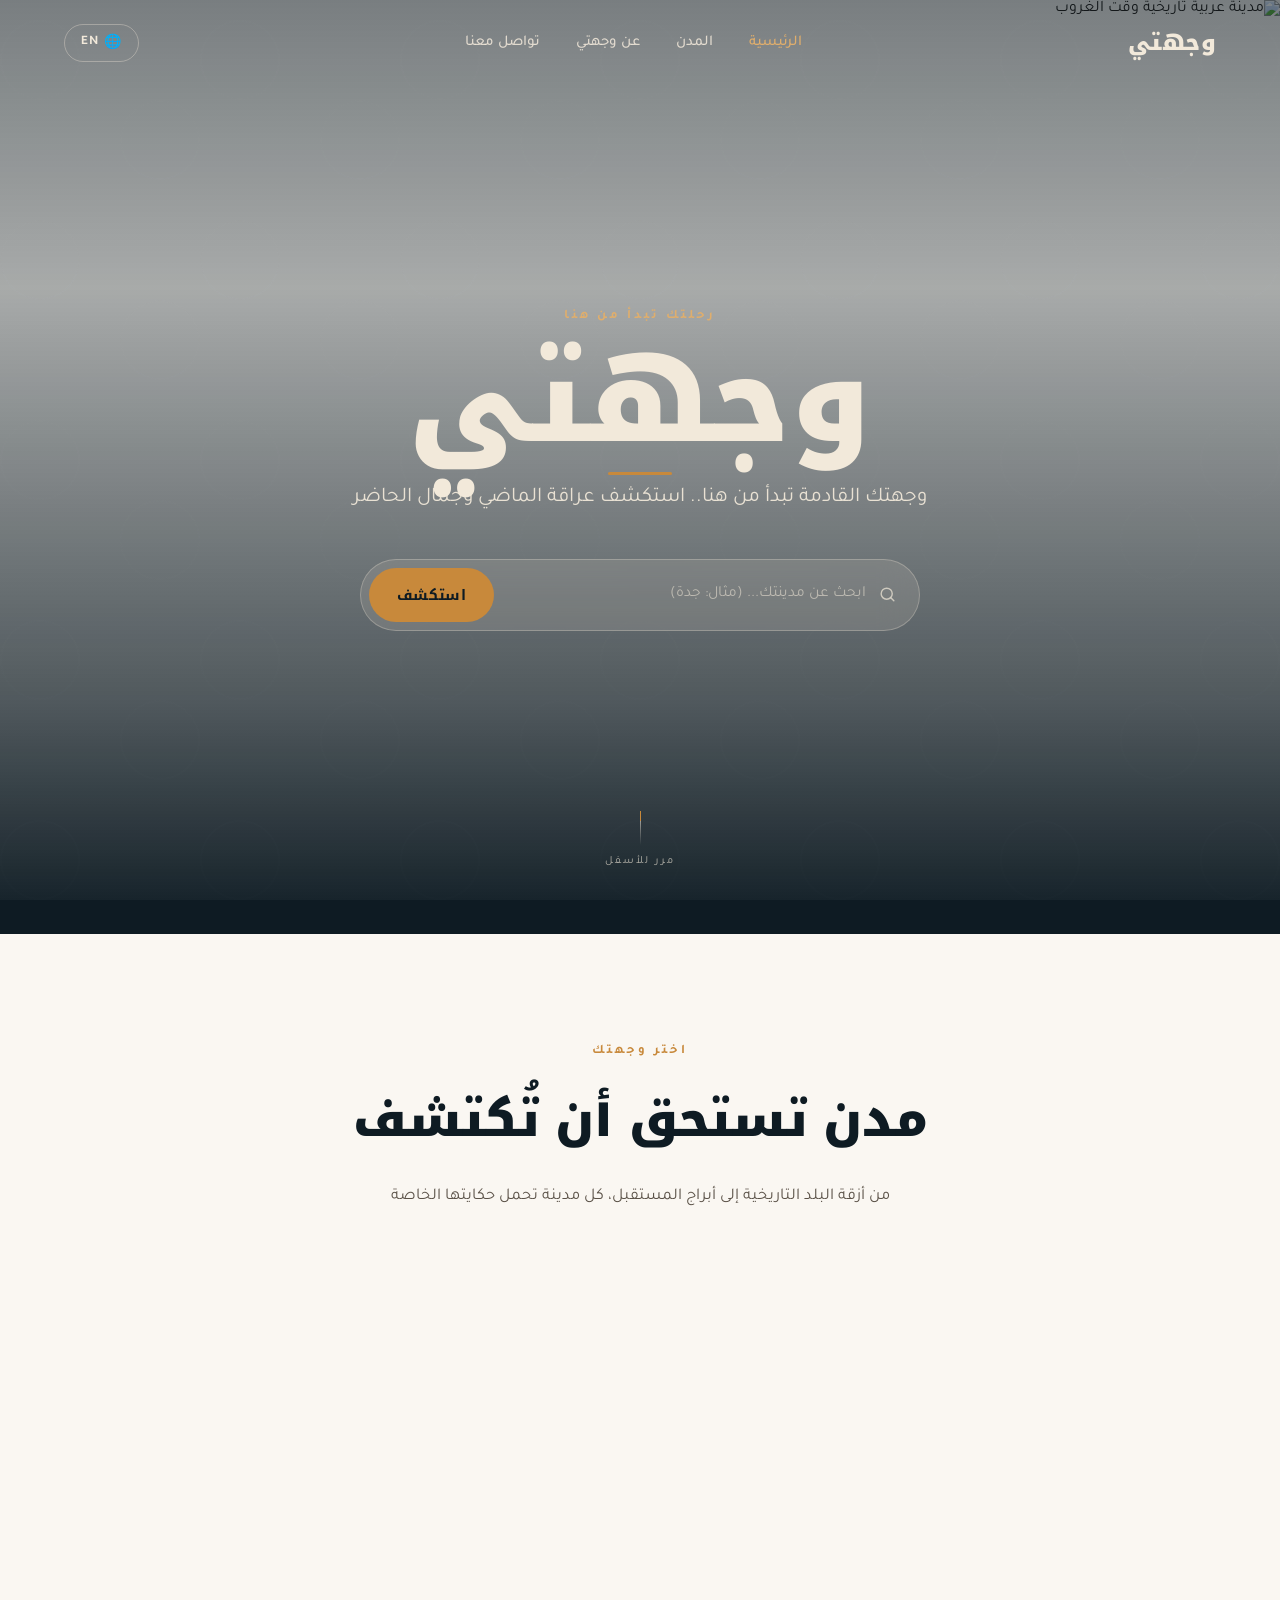
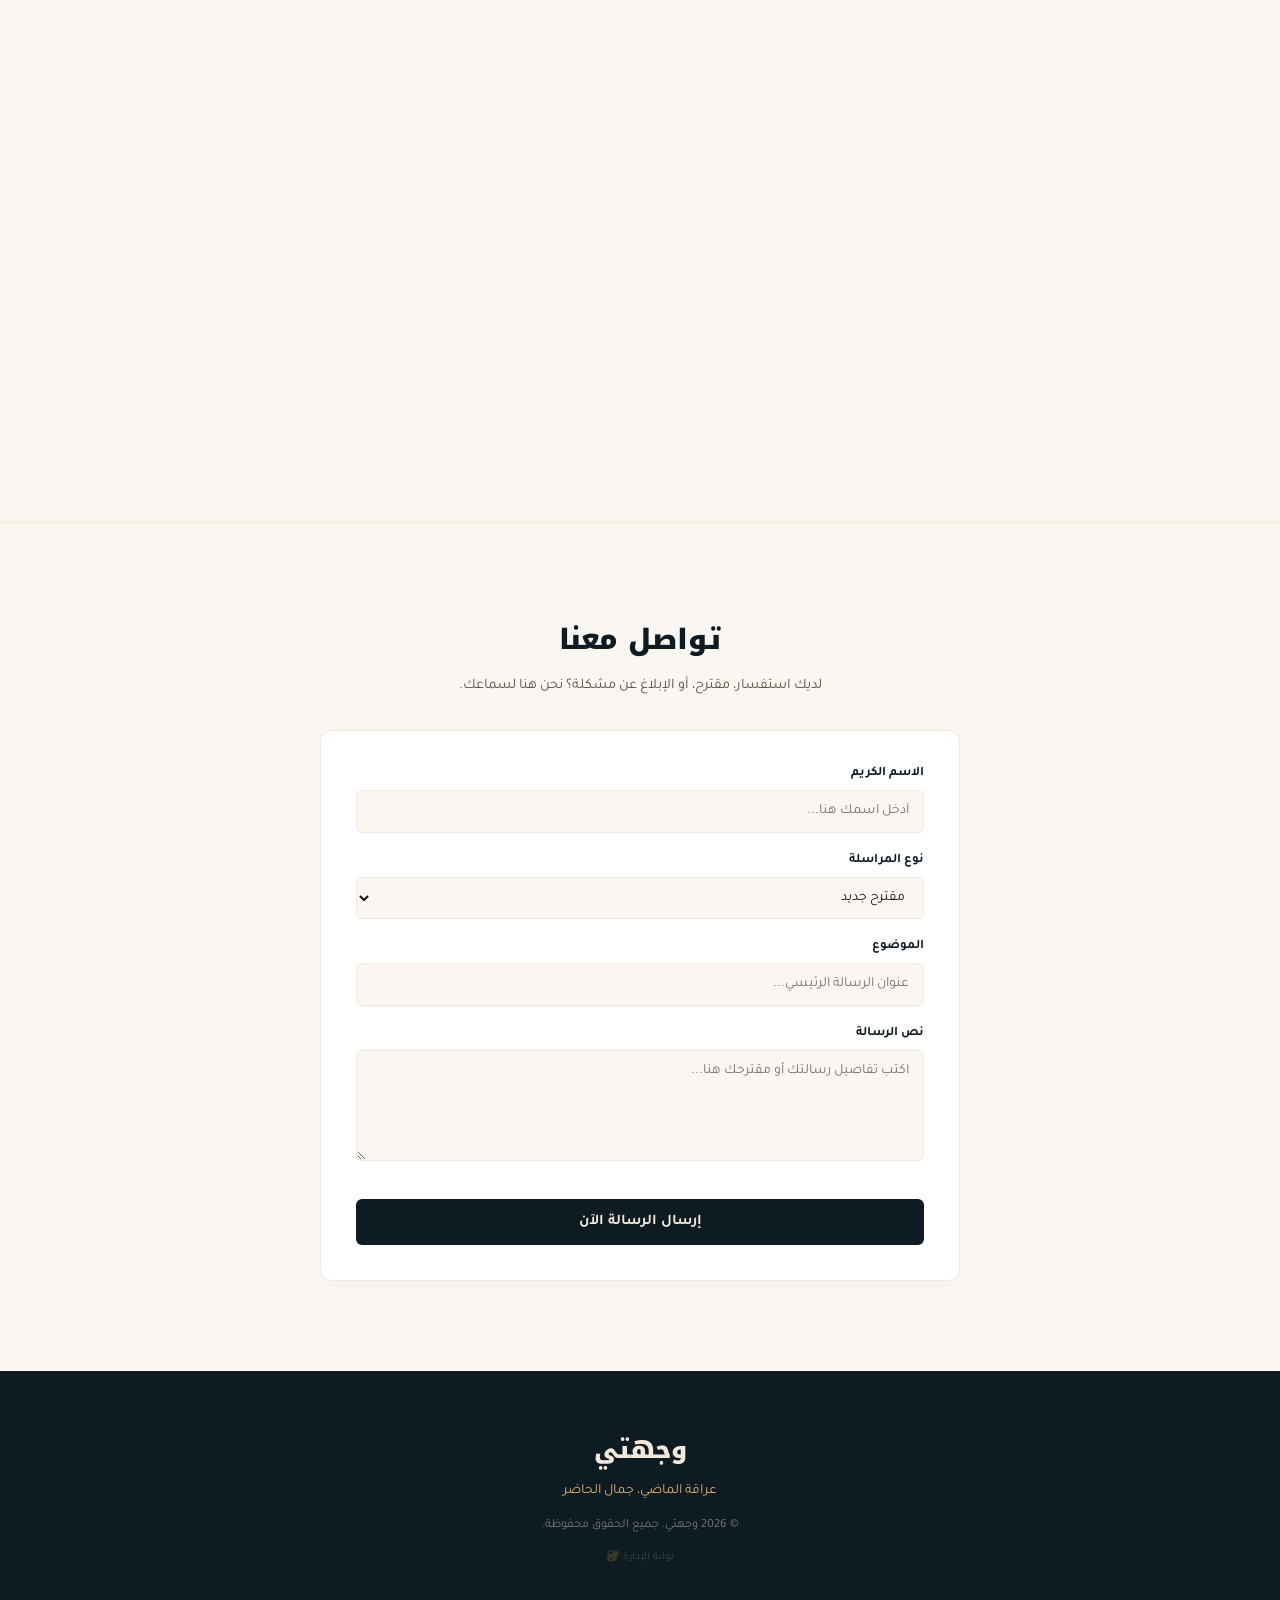
==== commit eab20f2b: "Update index.html" ====
--- a/index.html
+++ b/index.html
@@ -188,4 +188,4 @@
 <script type="module" src="script.js"></script>
 <script type="module" src="firebase-cities.js"></script>
 </body>
-</html>+</html>
